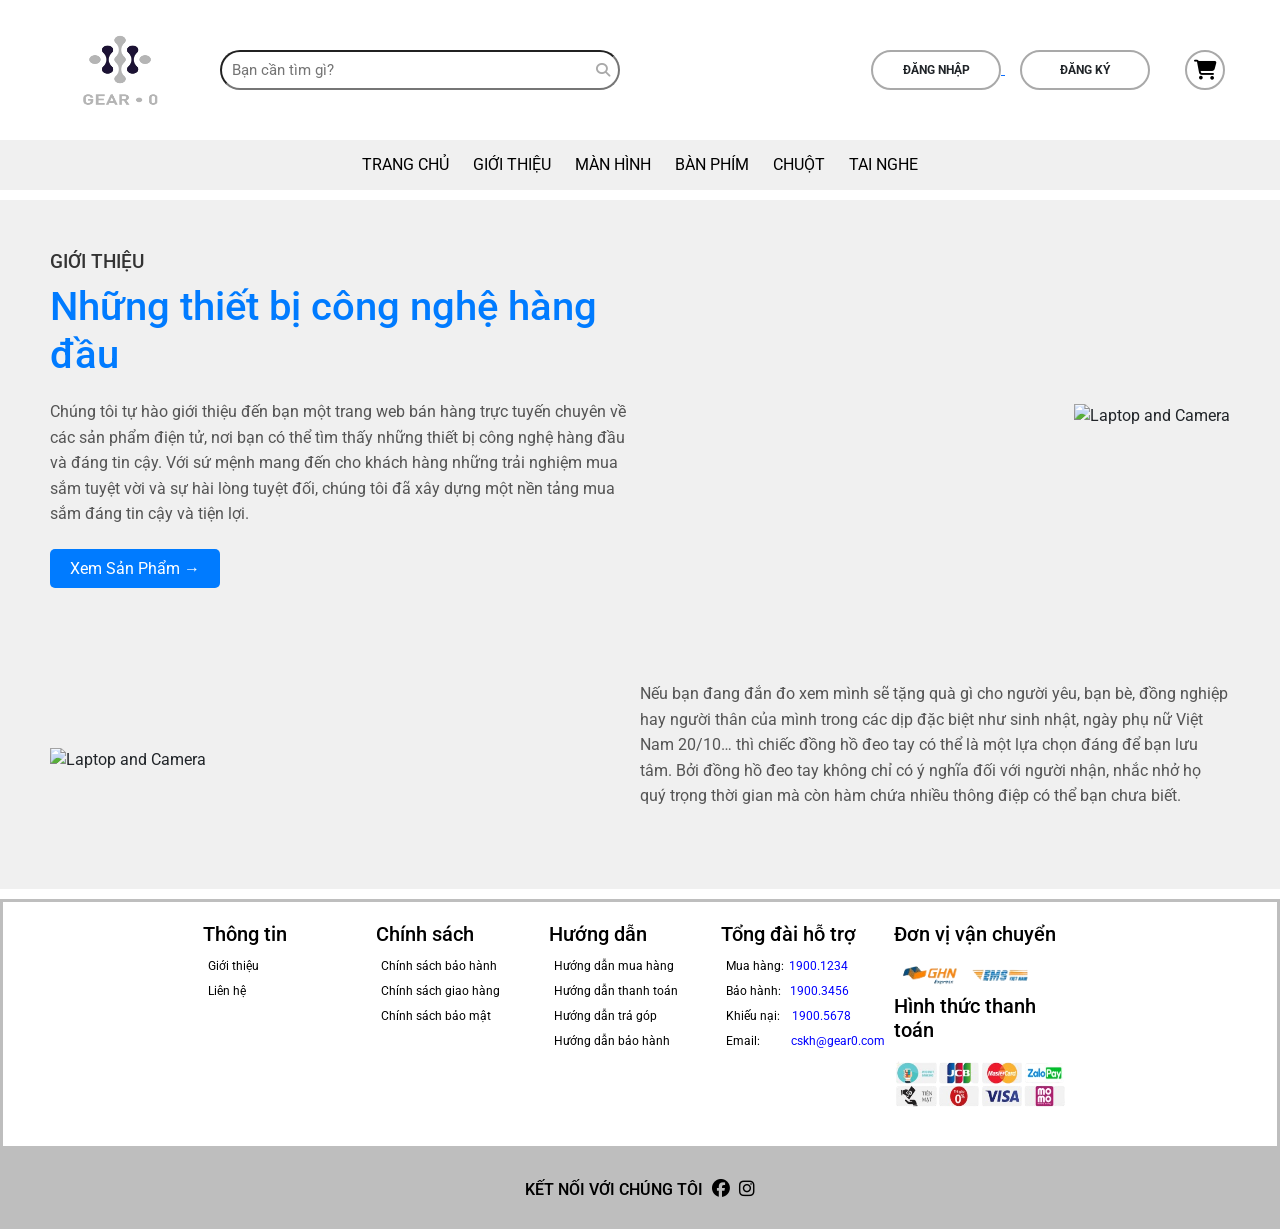
==== aboutus.html @ 665cc982 "Up src lần đầu" ====
<!DOCTYPE html>
<html lang="en">
<head>
    <meta charset="UTF-8" />
    <meta name="viewport" content="width=device-width, initial-scale=1.0" />
    <title>Giới thiệu</title>
    <link rel="stylesheet" href="./assets/css/reset.css">
    <link rel="stylesheet" href="./assets/css/footer.css" />
    <link rel="stylesheet" href="./assets/css/header.css">
    <link rel="stylesheet" href="./assets/css/nav.css">
    <link rel="stylesheet" href="./assets/css/aboutus.css">
    <link rel="stylesheet" href="https://cdnjs.cloudflare.com/ajax/libs/font-awesome/6.7.2/css/all.min.css">
    <link rel="icon" href="/assets/img/logo.png">
    <script src="https://cdn.jsdelivr.net/npm/bootstrap@5.3.3/dist/js/bootstrap.bundle.min.js" integrity="sha384-YvpcrYf0tY3lHB60NNkmXc5s9fDVZLESaAA55NDzOxhy9GkcIdslK1eN7N6jIeHz" crossorigin="anonymous"></script>
    <link href="https://cdn.jsdelivr.net/npm/bootstrap@5.3.3/dist/css/bootstrap.min.css" rel="stylesheet" integrity="sha384-QWTKZyjpPEjISv5WaRU9OFeRpok6YctnYmDr5pNlyT2bRjXh0JMhjY6hW+ALEwIH" crossorigin="anonymous">
</head>
<body>
   <div class="container-fluid" style="padding: 0;">
    <header>
        <a href="#">
            <img src="assets/img/logo.png" width="130px" height="100px" alt="" />
        </a>
        <div class="input-box">
            <i class="fa-solid fa-magnifying-glass"></i>
            <input
                type="text"
                class="input-field"
                placeholder="Bạn cần tìm gì?"
            /> 
        </div>
        <div class="header-button">
            <a href="/login.html">
                <button class="btn" id="loginBtn"><span></span>ĐĂNG NHẬP</button>
            </a>
            <a href="/register.html">
                <button class="btn" id="registerBtn">
                    <span></span>ĐĂNG KÝ
                </button>
            </a>
        </div>
        <a href="/delivery.html" style="text-decoration: none;">
            <div class="shop-button">
                <i class="fa-solid fa-cart-shopping"></i>
            </div>
        </a>
    </header>

    <nav>
        <div class="menu">
        <ul>
            <li><a href="index.html">TRANG CHỦ</a></li>
            <li>
                <a href="#">GIỚI THIỆU</a>
                <div class="sub-menu">
                    <ul>
                    <li><a href="#">Về chúng tôi</a><i class="fa-regular fa-hand"></i></li>
                    <li><a href="/contact.html">Liên hệ</a><i class="fa-solid fa-phone"></i></li>
                    </ul>
                </div>
            </li>
            <li>
                <a href="/screen.html">MÀN HÌNH</a>
                <div class="sub-menu">
                    <ul>
                    <li><a href="#">Màn hình Lenovo</a></li>
                    <li><a href="#">Màn hình LG</a></li>
                    <li><a href="#">Màn hình Samsung</a></li>
                    <li><a href="#">Màn hình Acer</a></li>
                    <li><a href="#">Màn hình E-Dra</a></li>
                    <li><a href="#">Màn hình Dell</a></li>
                    </ul>
                </div>
            </li>
            <li>
            <a href="/keyboard.html">BÀN PHÍM</a>
            </li>
            <li><a href="#">CHUỘT</a></li>
            <li>
                <a href="#">TAI NGHE</a>
                <div class="sub-menu">
                    <ul>
                    <li><a href="#">Tai nghe có dây</a></li>
                    <li><a href="#">Tai nghe Bluetooth</a></li>
                    </ul>
                </div>
            </li>
        </ul>
        </div>
    </nav>

    <section class="intro" style="margin-top: 10px;">
        <div class="intro-text">
            <h2>GIỚI THIỆU</h2>
            <h1>Những thiết bị công nghệ hàng đầu</h1>
            <p>Chúng tôi tự hào giới thiệu đến bạn một trang web bán hàng trực tuyến chuyên về các sản phẩm điện tử, nơi bạn có thể tìm thấy những thiết bị công nghệ hàng đầu và đáng tin cậy. Với sứ mệnh mang đến cho khách hàng những trải nghiệm mua sắm tuyệt vời và sự hài lòng tuyệt đối, chúng tôi đã xây dựng một nền tảng mua sắm đáng tin cậy và tiện lợi.</p>
            <a href="/index.html" class="view-products">Xem Sản Phẩm →</a>
        </div>
        <div class="intro-image">
            <img src="https://electio.ecom.themepreview.xyz/home-one/wp-content/uploads/sites/2/2023/10/about1.png" alt="Laptop and Camera">
        </div>
    </section>

    <section class="intro" style="margin-bottom: 10px;">
        <div class="intro-image">
            <img src="https://cdn2492.cdn-template-4s.com/thumbs/tin-tuc/blog-4_thumb_350.webp" alt="Laptop and Camera">
        </div>
        <div class="intro-text">
            <p>Nếu bạn đang đắn đo xem mình sẽ tặng quà gì cho người yêu, bạn bè, đồng nghiệp hay người thân của mình trong các dịp đặc biệt như sinh nhật, ngày phụ nữ Việt Nam 20/10… thì chiếc đồng hồ đeo tay có thể là một lựa chọn đáng để bạn lưu tâm. Bởi đồng hồ đeo tay không chỉ có ý nghĩa đối với người nhận, nhắc nhở họ quý trọng thời gian mà còn hàm chứa nhiều thông điệp có thể bạn chưa biết.</p>
        </div>
    </section>

    <footer>
        <div class="footer-top">
            <div class="footer-box">
            <div class="footer-top-column">
                <h5 class="footer-heading">Thông tin</h5>
                <ul>
                    <li class="footer-top-list" style="list-style: none;">
                    <a href="#">Giới thiệu</a>
                    <a href="/contact.html">Liên hệ</a>
                    </li>
                </ul>
            </div>

            <div class="footer-top-column">
                <h5 class="footer-heading">Chính sách</h5>
                <ul>
                <li class="footer-top-list" style="list-style: none;">
                    <a href="#">Chính sách bảo hành</a>
                    <a href="#">Chính sách giao hàng</a>
                    <a href="#">Chính sách bảo mật</a>
                </li>
                </ul>
            </div>

            <div class="footer-top-column">
                <h5 class="footer-heading">Hướng dẫn</h5>
                <ul>
                <li class="footer-top-list" style="list-style: none;">
                    <a href="#">Hướng dẫn mua hàng</a>
                    <a href="#">Hướng dẫn thanh toán</a>
                    <a href="#">Hướng dẫn trả góp</a>
                    <a href="#">Hướng dẫn bảo hành</a>
                </li>
                </ul>
            </div>

            <div class="footer-top-column">
                <h5 class="footer-heading">Tổng đài hỗ trợ</h5>
                <ul>
                    <li class="footer-top-list" style="list-style: none;">
                        <div class="contact">
                            <p href="#">Mua hàng:
                                <a href="" style="padding-left: 5px;" class="list-info">1900.1234</a>
                            </p>
                        </div>
                        <div class="contact">
                            <p href="#">Bảo hành:
                                <a href="" style="padding-left: 9px;" class="list-info">1900.3456</a>
                            </p>
                        </div>
                        <div class="contact">
                            <p href="#">Khiếu nại:
                                <a href="" style="padding-left: 12px;" class="list-info">1900.5678</a>
                            </p>
                        </div>
                        <div class="contact">
                            <p href="#">Email:
                                <a href="" style="padding-left: 31px;" class="list-info">cskh@gear0.com</a>
                            </p>
                        </div>
                    </li>
                </ul>
            </div>

            <div class="footer-top-column">
                <h5 class="footer-heading">Đơn vị vận chuyển</h5>
                <img src="./assets/img/dvvc.png" width="145px" height="40px" alt="">
                <h5 style="padding-bottom: 10px;">Hình thức thanh toán</h5>
                <img src="./assets/img/httt.png" width="300px" height="50px" alt="">
            </div>
            </div>
        </div>
        <div class="footer-bottom">
            KẾT NỐI VỚI CHÚNG TÔI
            <a href="https://www.facebook.com/" class="icon">
                <i class="fa-brands fa-facebook"></i>
            </a>
            <a href="https://www.instagram.com/" class="icon">
                <i class="fa-brands fa-instagram"></i>
            </a>
        </div>
    </footer>
    </div>
</body>
</html>
---- assets/css/footer.css ----
.container-fluid footer {
  line-height: 25px;
  color: #000;
  list-style: none;
}

.footer-box {
  padding: 0 210px 0 200px;
  display: flex;
}

.footer-top {
  height: 250px;
  border: 3px solid #bebebe;
  
}

.footer-top-column {
  padding: 20px 0px 0 0px;
  width: 20%;
  text-align: left;
  
}

.footer-top-column ul {
  padding-left: 5px;
}

.footer-top-list>a,
.footer-top-list p {
  color: #000;
  font-size: 12px;
  display: grid;
  text-decoration: none;
  display: flex;
}

.contact p {
  margin: 0;
}

.list-info {
  color: blue;
  text-decoration: none;
}

.footer-bottom {
  height: 80px;
  background-color: #bebebe;
  text-align: center;
  line-height: 80px;
  font-weight: 550;
}

.icon {
  font-size: 18px;
  padding: 0 0 0 5px;
  text-decoration: none;
  color: #000;
}
---- assets/css/header.css ----
@import url('https://fonts.googleapis.com/css2?family=Roboto:ital,wght@0,100..900;1,100..900&family=Sen:wght@400..800&display=swap');
* {
    margin: 0;
    padding: 0;
    box-sizing: border-box;
    font-family: "Roboto", serif;
    max-width: 100%;
}
body {
    display: flex;
    flex-direction: column;
    min-height: 100vh;
    text-align: center;
}
  
.container-fluid {
    flex: 1;
    position: relative;
}
  
.container-fluid header {
    display: flex;
    justify-content: flex-start;
    align-items: center;
    padding: 20px;
    position: relative;
}
  
.container-fluid header>a {
   padding: 0 35px 0 35px;
}
  
header .input-box {
    display: flex;
    align-items: center;
    position: relative;
}
  
header .input-field {
    font-size: 15px;
    height: 40px;
    width: 400px;
    padding: 0 10px 0 10px;
    border-radius: 30px;
    outline: none;
}
  
.input-box i {
    position: absolute;
    right: 10px;
    font-size: 14px;
    color: #a9a9a9;
}

.input-box i:hover {
    color: #000;
}
  
header .header-button .btn {
    width: 130px;
    height: 40px;
    font-size: 12px;
    text-align: center;
    font-weight: 700;
    border-radius: 30px;
    background: transparent;
    position: relative;
    overflow: hidden;
    cursor: pointer;
    border: 2px solid #a9a9a9;
}
  
.header-button .btn:hover {
    background-color: #00cccc;
    color: #f0f0f0;
    border: 2px solid #00cccc;
    transition: 0.5s;
}
  
.header-button {
    margin-left: auto;
}
  
#registerBtn {
    margin-left: 15px;
}

.shop-button {
    height: 40px;
    width: 40px;
    color: #000;
    border: 2px solid #a9a9a9;
    line-height: 36px;
    font-size: 20px;
    text-align: center;
    border-radius: 50%;
}

.shop-button:hover {
    background-color: #00cccc;
    color: #f0f0f0;
    border: 2px solid #00cccc;
    transition: 0.5s;
}
---- assets/css/nav.css ----
.menu ul {
    list-style-type: none;
    margin: 0;
    padding: 0;
    background-color: #f0f0f0;
    text-align: center;
}
  
.menu ul li a {
    color: black;
    text-decoration: none;
    line-height: 50px;
    text-transform: uppercase;
}
  
.menu ul li::after {
    content: "";
    height: 3px;
    width: 0;
    background: #00cccc;
    position: absolute;
    left: 0;
    bottom: 10px;
    transition: 1s;
    z-index: 1;
}
  
.menu ul li:hover::after {
    width: 100%;
}
  
.menu ul ul li::after {
    content: "";
    height: 3px;
    width: 0;
    position: absolute;
    background: none;
    left: 0;
    bottom: 10px;
    transition: 0.5s;
    z-index: 1;
}
  
.menu ul ul li:hover::after {
    width: 70%;
}
  
.menu ul li a:hover,
.menu ul li i:hover {
    color: #00cccc;
}
  
.menu ul li {
    display: inline-block;
    position: relative;
    margin: 0 10px;
}
  
.menu ul ul {
    padding: 0px;
    margin: 0px;
    list-style: none;
    border-radius: 3px;
    width: 200px;
    position: absolute;
    display: none;
    z-index: 2;
}
  
.menu ul ul a {
    line-height: 35px;
    color: black;
    text-transform: none;
}
  
.menu ul li:hover ul {
    display: block;
}
  
.sub-menu ul li {
    background-color: #f0f0f0;
    text-align: left;
    min-width: 160px;
    list-style-type: none;
}

.fa-hand,
.fa-phone {
    font-size: 15px;
    float: right;
    padding: 10px 10px 10px 0;
}
---- assets/css/aboutus.css ----
.intro {
    display: flex;
    align-items: center;
    justify-content: space-between;
    padding: 50px;
    background-color: #f0f0f0;
  }
  
  .intro-text {
    max-width: 50%;
  }
  
  .intro-text h2 {
    color: #333;
    font-size: 1.2em;
    margin-bottom: 10px;
  }
  
  .intro-text h1 {
    color: #007bff;
    font-size: 2.5em;
    margin-bottom: 20px;
  }
  
  .intro-text p {
    color: #555;
    line-height: 1.6;
    margin-bottom: 30px;
  }
  
  .view-products {
    background-color: #007bff;
    color: #fff;
    padding: 10px 20px;
    text-decoration: none;
    border-radius: 5px;
  }
  
  .view-products:hover {
    background-color: #00cccc;
    transition: 0.3s;
  }
  
  .intro-image {
    position: relative;
    max-width: 45%;
  }
  
  .intro-image img {
    max-width: 100%;
    height: auto;
  }
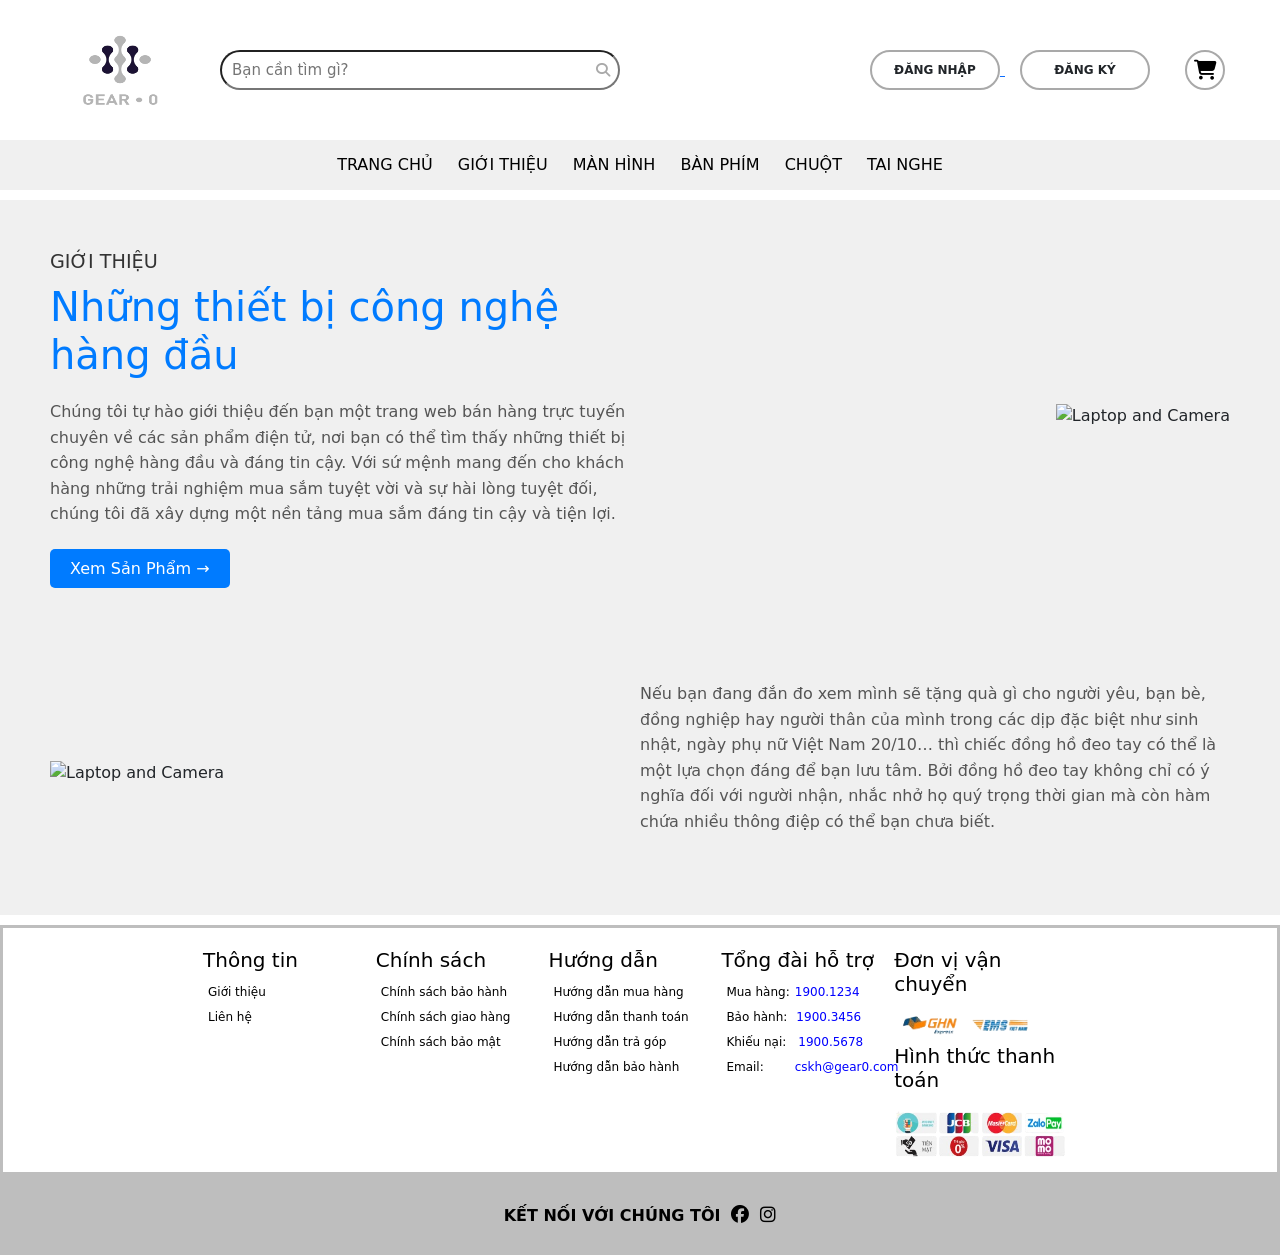
==== commit 90ec7520: "fix links pages" ====
--- a/aboutus.html
+++ b/aboutus.html
@@ -1,196 +1,196 @@
-<!DOCTYPE html>
-<html lang="en">
-<head>
-    <meta charset="UTF-8" />
-    <meta name="viewport" content="width=device-width, initial-scale=1.0" />
-    <title>Giới thiệu</title>
-    <link rel="stylesheet" href="./assets/css/reset.css">
-    <link rel="stylesheet" href="./assets/css/footer.css" />
-    <link rel="stylesheet" href="./assets/css/header.css">
-    <link rel="stylesheet" href="./assets/css/nav.css">
-    <link rel="stylesheet" href="./assets/css/aboutus.css">
-    <link rel="stylesheet" href="https://cdnjs.cloudflare.com/ajax/libs/font-awesome/6.7.2/css/all.min.css">
-    <link rel="icon" href="/assets/img/logo.png">
-    <script src="https://cdn.jsdelivr.net/npm/bootstrap@5.3.3/dist/js/bootstrap.bundle.min.js" integrity="sha384-YvpcrYf0tY3lHB60NNkmXc5s9fDVZLESaAA55NDzOxhy9GkcIdslK1eN7N6jIeHz" crossorigin="anonymous"></script>
-    <link href="https://cdn.jsdelivr.net/npm/bootstrap@5.3.3/dist/css/bootstrap.min.css" rel="stylesheet" integrity="sha384-QWTKZyjpPEjISv5WaRU9OFeRpok6YctnYmDr5pNlyT2bRjXh0JMhjY6hW+ALEwIH" crossorigin="anonymous">
-</head>
-<body>
-   <div class="container-fluid" style="padding: 0;">
-    <header>
-        <a href="#">
-            <img src="assets/img/logo.png" width="130px" height="100px" alt="" />
-        </a>
-        <div class="input-box">
-            <i class="fa-solid fa-magnifying-glass"></i>
-            <input
-                type="text"
-                class="input-field"
-                placeholder="Bạn cần tìm gì?"
-            /> 
-        </div>
-        <div class="header-button">
-            <a href="/login.html">
-                <button class="btn" id="loginBtn"><span></span>ĐĂNG NHẬP</button>
-            </a>
-            <a href="/register.html">
-                <button class="btn" id="registerBtn">
-                    <span></span>ĐĂNG KÝ
-                </button>
-            </a>
-        </div>
-        <a href="/delivery.html" style="text-decoration: none;">
-            <div class="shop-button">
-                <i class="fa-solid fa-cart-shopping"></i>
-            </div>
-        </a>
-    </header>
-
-    <nav>
-        <div class="menu">
-        <ul>
-            <li><a href="index.html">TRANG CHỦ</a></li>
-            <li>
-                <a href="#">GIỚI THIỆU</a>
-                <div class="sub-menu">
-                    <ul>
-                    <li><a href="#">Về chúng tôi</a><i class="fa-regular fa-hand"></i></li>
-                    <li><a href="/contact.html">Liên hệ</a><i class="fa-solid fa-phone"></i></li>
-                    </ul>
-                </div>
-            </li>
-            <li>
-                <a href="/screen.html">MÀN HÌNH</a>
-                <div class="sub-menu">
-                    <ul>
-                    <li><a href="#">Màn hình Lenovo</a></li>
-                    <li><a href="#">Màn hình LG</a></li>
-                    <li><a href="#">Màn hình Samsung</a></li>
-                    <li><a href="#">Màn hình Acer</a></li>
-                    <li><a href="#">Màn hình E-Dra</a></li>
-                    <li><a href="#">Màn hình Dell</a></li>
-                    </ul>
-                </div>
-            </li>
-            <li>
-            <a href="/keyboard.html">BÀN PHÍM</a>
-            </li>
-            <li><a href="#">CHUỘT</a></li>
-            <li>
-                <a href="#">TAI NGHE</a>
-                <div class="sub-menu">
-                    <ul>
-                    <li><a href="#">Tai nghe có dây</a></li>
-                    <li><a href="#">Tai nghe Bluetooth</a></li>
-                    </ul>
-                </div>
-            </li>
-        </ul>
-        </div>
-    </nav>
-
-    <section class="intro" style="margin-top: 10px;">
-        <div class="intro-text">
-            <h2>GIỚI THIỆU</h2>
-            <h1>Những thiết bị công nghệ hàng đầu</h1>
-            <p>Chúng tôi tự hào giới thiệu đến bạn một trang web bán hàng trực tuyến chuyên về các sản phẩm điện tử, nơi bạn có thể tìm thấy những thiết bị công nghệ hàng đầu và đáng tin cậy. Với sứ mệnh mang đến cho khách hàng những trải nghiệm mua sắm tuyệt vời và sự hài lòng tuyệt đối, chúng tôi đã xây dựng một nền tảng mua sắm đáng tin cậy và tiện lợi.</p>
-            <a href="/index.html" class="view-products">Xem Sản Phẩm →</a>
-        </div>
-        <div class="intro-image">
-            <img src="https://electio.ecom.themepreview.xyz/home-one/wp-content/uploads/sites/2/2023/10/about1.png" alt="Laptop and Camera">
-        </div>
-    </section>
-
-    <section class="intro" style="margin-bottom: 10px;">
-        <div class="intro-image">
-            <img src="https://cdn2492.cdn-template-4s.com/thumbs/tin-tuc/blog-4_thumb_350.webp" alt="Laptop and Camera">
-        </div>
-        <div class="intro-text">
-            <p>Nếu bạn đang đắn đo xem mình sẽ tặng quà gì cho người yêu, bạn bè, đồng nghiệp hay người thân của mình trong các dịp đặc biệt như sinh nhật, ngày phụ nữ Việt Nam 20/10… thì chiếc đồng hồ đeo tay có thể là một lựa chọn đáng để bạn lưu tâm. Bởi đồng hồ đeo tay không chỉ có ý nghĩa đối với người nhận, nhắc nhở họ quý trọng thời gian mà còn hàm chứa nhiều thông điệp có thể bạn chưa biết.</p>
-        </div>
-    </section>
-
-    <footer>
-        <div class="footer-top">
-            <div class="footer-box">
-            <div class="footer-top-column">
-                <h5 class="footer-heading">Thông tin</h5>
-                <ul>
-                    <li class="footer-top-list" style="list-style: none;">
-                    <a href="#">Giới thiệu</a>
-                    <a href="/contact.html">Liên hệ</a>
-                    </li>
-                </ul>
-            </div>
-
-            <div class="footer-top-column">
-                <h5 class="footer-heading">Chính sách</h5>
-                <ul>
-                <li class="footer-top-list" style="list-style: none;">
-                    <a href="#">Chính sách bảo hành</a>
-                    <a href="#">Chính sách giao hàng</a>
-                    <a href="#">Chính sách bảo mật</a>
-                </li>
-                </ul>
-            </div>
-
-            <div class="footer-top-column">
-                <h5 class="footer-heading">Hướng dẫn</h5>
-                <ul>
-                <li class="footer-top-list" style="list-style: none;">
-                    <a href="#">Hướng dẫn mua hàng</a>
-                    <a href="#">Hướng dẫn thanh toán</a>
-                    <a href="#">Hướng dẫn trả góp</a>
-                    <a href="#">Hướng dẫn bảo hành</a>
-                </li>
-                </ul>
-            </div>
-
-            <div class="footer-top-column">
-                <h5 class="footer-heading">Tổng đài hỗ trợ</h5>
-                <ul>
-                    <li class="footer-top-list" style="list-style: none;">
-                        <div class="contact">
-                            <p href="#">Mua hàng:
-                                <a href="" style="padding-left: 5px;" class="list-info">1900.1234</a>
-                            </p>
-                        </div>
-                        <div class="contact">
-                            <p href="#">Bảo hành:
-                                <a href="" style="padding-left: 9px;" class="list-info">1900.3456</a>
-                            </p>
-                        </div>
-                        <div class="contact">
-                            <p href="#">Khiếu nại:
-                                <a href="" style="padding-left: 12px;" class="list-info">1900.5678</a>
-                            </p>
-                        </div>
-                        <div class="contact">
-                            <p href="#">Email:
-                                <a href="" style="padding-left: 31px;" class="list-info">cskh@gear0.com</a>
-                            </p>
-                        </div>
-                    </li>
-                </ul>
-            </div>
-
-            <div class="footer-top-column">
-                <h5 class="footer-heading">Đơn vị vận chuyển</h5>
-                <img src="./assets/img/dvvc.png" width="145px" height="40px" alt="">
-                <h5 style="padding-bottom: 10px;">Hình thức thanh toán</h5>
-                <img src="./assets/img/httt.png" width="300px" height="50px" alt="">
-            </div>
-            </div>
-        </div>
-        <div class="footer-bottom">
-            KẾT NỐI VỚI CHÚNG TÔI
-            <a href="https://www.facebook.com/" class="icon">
-                <i class="fa-brands fa-facebook"></i>
-            </a>
-            <a href="https://www.instagram.com/" class="icon">
-                <i class="fa-brands fa-instagram"></i>
-            </a>
-        </div>
-    </footer>
-    </div>
-</body>
-</html>
+<!DOCTYPE html>
+<html lang="en">
+<head>
+    <meta charset="UTF-8" />
+    <meta name="viewport" content="width=device-width, initial-scale=1.0" />
+    <title>Giới thiệu</title>
+    <link rel="stylesheet" href="./assets/css/reset.css">
+    <link rel="stylesheet" href="./assets/css/footer.css" />
+    <link rel="stylesheet" href="./assets/css/header.css">
+    <link rel="stylesheet" href="./assets/css/nav.css">
+    <link rel="stylesheet" href="./assets/css/aboutus.css">
+    <link rel="stylesheet" href="https://cdnjs.cloudflare.com/ajax/libs/font-awesome/6.7.2/css/all.min.css">
+    <link rel="icon" href="./assets/img/logo.png">
+    <script src="https://cdn.jsdelivr.net/npm/bootstrap@5.3.3/dist/js/bootstrap.bundle.min.js" integrity="sha384-YvpcrYf0tY3lHB60NNkmXc5s9fDVZLESaAA55NDzOxhy9GkcIdslK1eN7N6jIeHz" crossorigin="anonymous"></script>
+    <link href="https://cdn.jsdelivr.net/npm/bootstrap@5.3.3/dist/css/bootstrap.min.css" rel="stylesheet" integrity="sha384-QWTKZyjpPEjISv5WaRU9OFeRpok6YctnYmDr5pNlyT2bRjXh0JMhjY6hW+ALEwIH" crossorigin="anonymous">
+</head>
+<body>
+   <div class="container-fluid" style="padding: 0;">
+    <header>
+        <a href="#">
+            <img src="./assets/img/logo.png" width="130px" height="100px" alt="" />
+        </a>
+        <div class="input-box">
+            <i class="fa-solid fa-magnifying-glass"></i>
+            <input
+                type="text"
+                class="input-field"
+                placeholder="Bạn cần tìm gì?"
+            /> 
+        </div>
+        <div class="header-button">
+            <a href="/login.html">
+                <button class="btn" id="loginBtn"><span></span>ĐĂNG NHẬP</button>
+            </a>
+            <a href="/register.html">
+                <button class="btn" id="registerBtn">
+                    <span></span>ĐĂNG KÝ
+                </button>
+            </a>
+        </div>
+        <a href="/delivery.html" style="text-decoration: none;">
+            <div class="shop-button">
+                <i class="fa-solid fa-cart-shopping"></i>
+            </div>
+        </a>
+    </header>
+
+    <nav>
+        <div class="menu">
+        <ul>
+            <li><a href="index.html">TRANG CHỦ</a></li>
+            <li>
+                <a href="#">GIỚI THIỆU</a>
+                <div class="sub-menu">
+                    <ul>
+                    <li><a href="#">Về chúng tôi</a><i class="fa-regular fa-hand"></i></li>
+                    <li><a href="/contact.html">Liên hệ</a><i class="fa-solid fa-phone"></i></li>
+                    </ul>
+                </div>
+            </li>
+            <li>
+                <a href="/screen.html">MÀN HÌNH</a>
+                <div class="sub-menu">
+                    <ul>
+                    <li><a href="#">Màn hình Lenovo</a></li>
+                    <li><a href="#">Màn hình LG</a></li>
+                    <li><a href="#">Màn hình Samsung</a></li>
+                    <li><a href="#">Màn hình Acer</a></li>
+                    <li><a href="#">Màn hình E-Dra</a></li>
+                    <li><a href="#">Màn hình Dell</a></li>
+                    </ul>
+                </div>
+            </li>
+            <li>
+            <a href="/keyboard.html">BÀN PHÍM</a>
+            </li>
+            <li><a href="#">CHUỘT</a></li>
+            <li>
+                <a href="#">TAI NGHE</a>
+                <div class="sub-menu">
+                    <ul>
+                    <li><a href="#">Tai nghe có dây</a></li>
+                    <li><a href="#">Tai nghe Bluetooth</a></li>
+                    </ul>
+                </div>
+            </li>
+        </ul>
+        </div>
+    </nav>
+
+    <section class="intro" style="margin-top: 10px;">
+        <div class="intro-text">
+            <h2>GIỚI THIỆU</h2>
+            <h1>Những thiết bị công nghệ hàng đầu</h1>
+            <p>Chúng tôi tự hào giới thiệu đến bạn một trang web bán hàng trực tuyến chuyên về các sản phẩm điện tử, nơi bạn có thể tìm thấy những thiết bị công nghệ hàng đầu và đáng tin cậy. Với sứ mệnh mang đến cho khách hàng những trải nghiệm mua sắm tuyệt vời và sự hài lòng tuyệt đối, chúng tôi đã xây dựng một nền tảng mua sắm đáng tin cậy và tiện lợi.</p>
+            <a href="/index.html" class="view-products">Xem Sản Phẩm →</a>
+        </div>
+        <div class="intro-image">
+            <img src="https://electio.ecom.themepreview.xyz/home-one/wp-content/uploads/sites/2/2023/10/about1.png" alt="Laptop and Camera">
+        </div>
+    </section>
+
+    <section class="intro" style="margin-bottom: 10px;">
+        <div class="intro-image">
+            <img src="https://cdn2492.cdn-template-4s.com/thumbs/tin-tuc/blog-4_thumb_350.webp" alt="Laptop and Camera">
+        </div>
+        <div class="intro-text">
+            <p>Nếu bạn đang đắn đo xem mình sẽ tặng quà gì cho người yêu, bạn bè, đồng nghiệp hay người thân của mình trong các dịp đặc biệt như sinh nhật, ngày phụ nữ Việt Nam 20/10… thì chiếc đồng hồ đeo tay có thể là một lựa chọn đáng để bạn lưu tâm. Bởi đồng hồ đeo tay không chỉ có ý nghĩa đối với người nhận, nhắc nhở họ quý trọng thời gian mà còn hàm chứa nhiều thông điệp có thể bạn chưa biết.</p>
+        </div>
+    </section>
+
+    <footer>
+        <div class="footer-top">
+            <div class="footer-box">
+            <div class="footer-top-column">
+                <h5 class="footer-heading">Thông tin</h5>
+                <ul>
+                    <li class="footer-top-list" style="list-style: none;">
+                    <a href="#">Giới thiệu</a>
+                    <a href="/contact.html">Liên hệ</a>
+                    </li>
+                </ul>
+            </div>
+
+            <div class="footer-top-column">
+                <h5 class="footer-heading">Chính sách</h5>
+                <ul>
+                <li class="footer-top-list" style="list-style: none;">
+                    <a href="#">Chính sách bảo hành</a>
+                    <a href="#">Chính sách giao hàng</a>
+                    <a href="#">Chính sách bảo mật</a>
+                </li>
+                </ul>
+            </div>
+
+            <div class="footer-top-column">
+                <h5 class="footer-heading">Hướng dẫn</h5>
+                <ul>
+                <li class="footer-top-list" style="list-style: none;">
+                    <a href="#">Hướng dẫn mua hàng</a>
+                    <a href="#">Hướng dẫn thanh toán</a>
+                    <a href="#">Hướng dẫn trả góp</a>
+                    <a href="#">Hướng dẫn bảo hành</a>
+                </li>
+                </ul>
+            </div>
+
+            <div class="footer-top-column">
+                <h5 class="footer-heading">Tổng đài hỗ trợ</h5>
+                <ul>
+                    <li class="footer-top-list" style="list-style: none;">
+                        <div class="contact">
+                            <p href="#">Mua hàng:
+                                <a href="" style="padding-left: 5px;" class="list-info">1900.1234</a>
+                            </p>
+                        </div>
+                        <div class="contact">
+                            <p href="#">Bảo hành:
+                                <a href="" style="padding-left: 9px;" class="list-info">1900.3456</a>
+                            </p>
+                        </div>
+                        <div class="contact">
+                            <p href="#">Khiếu nại:
+                                <a href="" style="padding-left: 12px;" class="list-info">1900.5678</a>
+                            </p>
+                        </div>
+                        <div class="contact">
+                            <p href="#">Email:
+                                <a href="" style="padding-left: 31px;" class="list-info">cskh@gear0.com</a>
+                            </p>
+                        </div>
+                    </li>
+                </ul>
+            </div>
+
+            <div class="footer-top-column">
+                <h5 class="footer-heading">Đơn vị vận chuyển</h5>
+                <img src="./assets/img/dvvc.png" width="145px" height="40px" alt="">
+                <h5 style="padding-bottom: 10px;">Hình thức thanh toán</h5>
+                <img src="./assets/img/httt.png" width="300px" height="50px" alt="">
+            </div>
+            </div>
+        </div>
+        <div class="footer-bottom">
+            KẾT NỐI VỚI CHÚNG TÔI
+            <a href="https://www.facebook.com/" class="icon">
+                <i class="fa-brands fa-facebook"></i>
+            </a>
+            <a href="https://www.instagram.com/" class="icon">
+                <i class="fa-brands fa-instagram"></i>
+            </a>
+        </div>
+    </footer>
+    </div>
+</body>
+</html>
--- a/assets/css/footer.css
+++ b/assets/css/footer.css
@@ -1,60 +1,60 @@
-.container-fluid footer {
-  line-height: 25px;
-  color: #000;
-  list-style: none;
-}
-
-.footer-box {
-  padding: 0 210px 0 200px;
-  display: flex;
-}
-
-.footer-top {
-  height: 250px;
-  border: 3px solid #bebebe;
-  
-}
-
-.footer-top-column {
-  padding: 20px 0px 0 0px;
-  width: 20%;
-  text-align: left;
-  
-}
-
-.footer-top-column ul {
-  padding-left: 5px;
-}
-
-.footer-top-list>a,
-.footer-top-list p {
-  color: #000;
-  font-size: 12px;
-  display: grid;
-  text-decoration: none;
-  display: flex;
-}
-
-.contact p {
-  margin: 0;
-}
-
-.list-info {
-  color: blue;
-  text-decoration: none;
-}
-
-.footer-bottom {
-  height: 80px;
-  background-color: #bebebe;
-  text-align: center;
-  line-height: 80px;
-  font-weight: 550;
-}
-
-.icon {
-  font-size: 18px;
-  padding: 0 0 0 5px;
-  text-decoration: none;
-  color: #000;
+.container-fluid footer {
+  line-height: 25px;
+  color: #000;
+  list-style: none;
+}
+
+.footer-box {
+  padding: 0 210px 0 200px;
+  display: flex;
+}
+
+.footer-top {
+  height: 250px;
+  border: 3px solid #bebebe;
+  
+}
+
+.footer-top-column {
+  padding: 20px 0px 0 0px;
+  width: 20%;
+  text-align: left;
+  
+}
+
+.footer-top-column ul {
+  padding-left: 5px;
+}
+
+.footer-top-list>a,
+.footer-top-list p {
+  color: #000;
+  font-size: 12px;
+  display: grid;
+  text-decoration: none;
+  display: flex;
+}
+
+.contact p {
+  margin: 0;
+}
+
+.list-info {
+  color: blue;
+  text-decoration: none;
+}
+
+.footer-bottom {
+  height: 80px;
+  background-color: #bebebe;
+  text-align: center;
+  line-height: 80px;
+  font-weight: 550;
+}
+
+.icon {
+  font-size: 18px;
+  padding: 0 0 0 5px;
+  text-decoration: none;
+  color: #000;
 }
--- a/assets/css/header.css
+++ b/assets/css/header.css
@@ -1,104 +1,104 @@
-@import url('https://fonts.googleapis.com/css2?family=Roboto:ital,wght@0,100..900;1,100..900&family=Sen:wght@400..800&display=swap');
-* {
-    margin: 0;
-    padding: 0;
-    box-sizing: border-box;
-    font-family: "Roboto", serif;
-    max-width: 100%;
-}
-body {
-    display: flex;
-    flex-direction: column;
-    min-height: 100vh;
-    text-align: center;
-}
-  
-.container-fluid {
-    flex: 1;
-    position: relative;
-}
-  
-.container-fluid header {
-    display: flex;
-    justify-content: flex-start;
-    align-items: center;
-    padding: 20px;
-    position: relative;
-}
-  
-.container-fluid header>a {
-   padding: 0 35px 0 35px;
-}
-  
-header .input-box {
-    display: flex;
-    align-items: center;
-    position: relative;
-}
-  
-header .input-field {
-    font-size: 15px;
-    height: 40px;
-    width: 400px;
-    padding: 0 10px 0 10px;
-    border-radius: 30px;
-    outline: none;
-}
-  
-.input-box i {
-    position: absolute;
-    right: 10px;
-    font-size: 14px;
-    color: #a9a9a9;
-}
-
-.input-box i:hover {
-    color: #000;
-}
-  
-header .header-button .btn {
-    width: 130px;
-    height: 40px;
-    font-size: 12px;
-    text-align: center;
-    font-weight: 700;
-    border-radius: 30px;
-    background: transparent;
-    position: relative;
-    overflow: hidden;
-    cursor: pointer;
-    border: 2px solid #a9a9a9;
-}
-  
-.header-button .btn:hover {
-    background-color: #00cccc;
-    color: #f0f0f0;
-    border: 2px solid #00cccc;
-    transition: 0.5s;
-}
-  
-.header-button {
-    margin-left: auto;
-}
-  
-#registerBtn {
-    margin-left: 15px;
-}
-
-.shop-button {
-    height: 40px;
-    width: 40px;
-    color: #000;
-    border: 2px solid #a9a9a9;
-    line-height: 36px;
-    font-size: 20px;
-    text-align: center;
-    border-radius: 50%;
-}
-
-.shop-button:hover {
-    background-color: #00cccc;
-    color: #f0f0f0;
-    border: 2px solid #00cccc;
-    transition: 0.5s;
+@import url('https://fonts.googleapis.com/css2?family=Roboto:ital,wght@0,100..900;1,100..900&family=Sen:wght@400..800&display=swap');
+* {
+    margin: 0;
+    padding: 0;
+    box-sizing: border-box;
+    font-family: "Roboto", serif;
+    max-width: 100%;
+}
+body {
+    display: flex;
+    flex-direction: column;
+    min-height: 100vh;
+    text-align: center;
+}
+  
+.container-fluid {
+    flex: 1;
+    position: relative;
+}
+  
+.container-fluid header {
+    display: flex;
+    justify-content: flex-start;
+    align-items: center;
+    padding: 20px;
+    position: relative;
+}
+  
+.container-fluid header>a {
+   padding: 0 35px 0 35px;
+}
+  
+header .input-box {
+    display: flex;
+    align-items: center;
+    position: relative;
+}
+  
+header .input-field {
+    font-size: 15px;
+    height: 40px;
+    width: 400px;
+    padding: 0 10px 0 10px;
+    border-radius: 30px;
+    outline: none;
+}
+  
+.input-box i {
+    position: absolute;
+    right: 10px;
+    font-size: 14px;
+    color: #a9a9a9;
+}
+
+.input-box i:hover {
+    color: #000;
+}
+  
+header .header-button .btn {
+    width: 130px;
+    height: 40px;
+    font-size: 12px;
+    text-align: center;
+    font-weight: 700;
+    border-radius: 30px;
+    background: transparent;
+    position: relative;
+    overflow: hidden;
+    cursor: pointer;
+    border: 2px solid #a9a9a9;
+}
+  
+.header-button .btn:hover {
+    background-color: #00cccc;
+    color: #f0f0f0;
+    border: 2px solid #00cccc;
+    transition: 0.5s;
+}
+  
+.header-button {
+    margin-left: auto;
+}
+  
+#registerBtn {
+    margin-left: 15px;
+}
+
+.shop-button {
+    height: 40px;
+    width: 40px;
+    color: #000;
+    border: 2px solid #a9a9a9;
+    line-height: 36px;
+    font-size: 20px;
+    text-align: center;
+    border-radius: 50%;
+}
+
+.shop-button:hover {
+    background-color: #00cccc;
+    color: #f0f0f0;
+    border: 2px solid #00cccc;
+    transition: 0.5s;
 }
--- a/assets/css/nav.css
+++ b/assets/css/nav.css
@@ -1,92 +1,92 @@
-.menu ul {
-    list-style-type: none;
-    margin: 0;
-    padding: 0;
-    background-color: #f0f0f0;
-    text-align: center;
-}
-  
-.menu ul li a {
-    color: black;
-    text-decoration: none;
-    line-height: 50px;
-    text-transform: uppercase;
-}
-  
-.menu ul li::after {
-    content: "";
-    height: 3px;
-    width: 0;
-    background: #00cccc;
-    position: absolute;
-    left: 0;
-    bottom: 10px;
-    transition: 1s;
-    z-index: 1;
-}
-  
-.menu ul li:hover::after {
-    width: 100%;
-}
-  
-.menu ul ul li::after {
-    content: "";
-    height: 3px;
-    width: 0;
-    position: absolute;
-    background: none;
-    left: 0;
-    bottom: 10px;
-    transition: 0.5s;
-    z-index: 1;
-}
-  
-.menu ul ul li:hover::after {
-    width: 70%;
-}
-  
-.menu ul li a:hover,
-.menu ul li i:hover {
-    color: #00cccc;
-}
-  
-.menu ul li {
-    display: inline-block;
-    position: relative;
-    margin: 0 10px;
-}
-  
-.menu ul ul {
-    padding: 0px;
-    margin: 0px;
-    list-style: none;
-    border-radius: 3px;
-    width: 200px;
-    position: absolute;
-    display: none;
-    z-index: 2;
-}
-  
-.menu ul ul a {
-    line-height: 35px;
-    color: black;
-    text-transform: none;
-}
-  
-.menu ul li:hover ul {
-    display: block;
-}
-  
-.sub-menu ul li {
-    background-color: #f0f0f0;
-    text-align: left;
-    min-width: 160px;
-    list-style-type: none;
-}
-
-.fa-hand,
-.fa-phone {
-    font-size: 15px;
-    float: right;
-    padding: 10px 10px 10px 0;
+.menu ul {
+    list-style-type: none;
+    margin: 0;
+    padding: 0;
+    background-color: #f0f0f0;
+    text-align: center;
+}
+  
+.menu ul li a {
+    color: black;
+    text-decoration: none;
+    line-height: 50px;
+    text-transform: uppercase;
+}
+  
+.menu ul li::after {
+    content: "";
+    height: 3px;
+    width: 0;
+    background: #00cccc;
+    position: absolute;
+    left: 0;
+    bottom: 10px;
+    transition: 1s;
+    z-index: 1;
+}
+  
+.menu ul li:hover::after {
+    width: 100%;
+}
+  
+.menu ul ul li::after {
+    content: "";
+    height: 3px;
+    width: 0;
+    position: absolute;
+    background: none;
+    left: 0;
+    bottom: 10px;
+    transition: 0.5s;
+    z-index: 1;
+}
+  
+.menu ul ul li:hover::after {
+    width: 70%;
+}
+  
+.menu ul li a:hover,
+.menu ul li i:hover {
+    color: #00cccc;
+}
+  
+.menu ul li {
+    display: inline-block;
+    position: relative;
+    margin: 0 10px;
+}
+  
+.menu ul ul {
+    padding: 0px;
+    margin: 0px;
+    list-style: none;
+    border-radius: 3px;
+    width: 200px;
+    position: absolute;
+    display: none;
+    z-index: 2;
+}
+  
+.menu ul ul a {
+    line-height: 35px;
+    color: black;
+    text-transform: none;
+}
+  
+.menu ul li:hover ul {
+    display: block;
+}
+  
+.sub-menu ul li {
+    background-color: #f0f0f0;
+    text-align: left;
+    min-width: 160px;
+    list-style-type: none;
+}
+
+.fa-hand,
+.fa-phone {
+    font-size: 15px;
+    float: right;
+    padding: 10px 10px 10px 0;
 }
--- a/assets/css/aboutus.css
+++ b/assets/css/aboutus.css
@@ -1,52 +1,52 @@
-.intro {
-    display: flex;
-    align-items: center;
-    justify-content: space-between;
-    padding: 50px;
-    background-color: #f0f0f0;
-  }
-  
-  .intro-text {
-    max-width: 50%;
-  }
-  
-  .intro-text h2 {
-    color: #333;
-    font-size: 1.2em;
-    margin-bottom: 10px;
-  }
-  
-  .intro-text h1 {
-    color: #007bff;
-    font-size: 2.5em;
-    margin-bottom: 20px;
-  }
-  
-  .intro-text p {
-    color: #555;
-    line-height: 1.6;
-    margin-bottom: 30px;
-  }
-  
-  .view-products {
-    background-color: #007bff;
-    color: #fff;
-    padding: 10px 20px;
-    text-decoration: none;
-    border-radius: 5px;
-  }
-  
-  .view-products:hover {
-    background-color: #00cccc;
-    transition: 0.3s;
-  }
-  
-  .intro-image {
-    position: relative;
-    max-width: 45%;
-  }
-  
-  .intro-image img {
-    max-width: 100%;
-    height: auto;
+.intro {
+    display: flex;
+    align-items: center;
+    justify-content: space-between;
+    padding: 50px;
+    background-color: #f0f0f0;
+  }
+  
+  .intro-text {
+    max-width: 50%;
+  }
+  
+  .intro-text h2 {
+    color: #333;
+    font-size: 1.2em;
+    margin-bottom: 10px;
+  }
+  
+  .intro-text h1 {
+    color: #007bff;
+    font-size: 2.5em;
+    margin-bottom: 20px;
+  }
+  
+  .intro-text p {
+    color: #555;
+    line-height: 1.6;
+    margin-bottom: 30px;
+  }
+  
+  .view-products {
+    background-color: #007bff;
+    color: #fff;
+    padding: 10px 20px;
+    text-decoration: none;
+    border-radius: 5px;
+  }
+  
+  .view-products:hover {
+    background-color: #00cccc;
+    transition: 0.3s;
+  }
+  
+  .intro-image {
+    position: relative;
+    max-width: 45%;
+  }
+  
+  .intro-image img {
+    max-width: 100%;
+    height: auto;
   }
